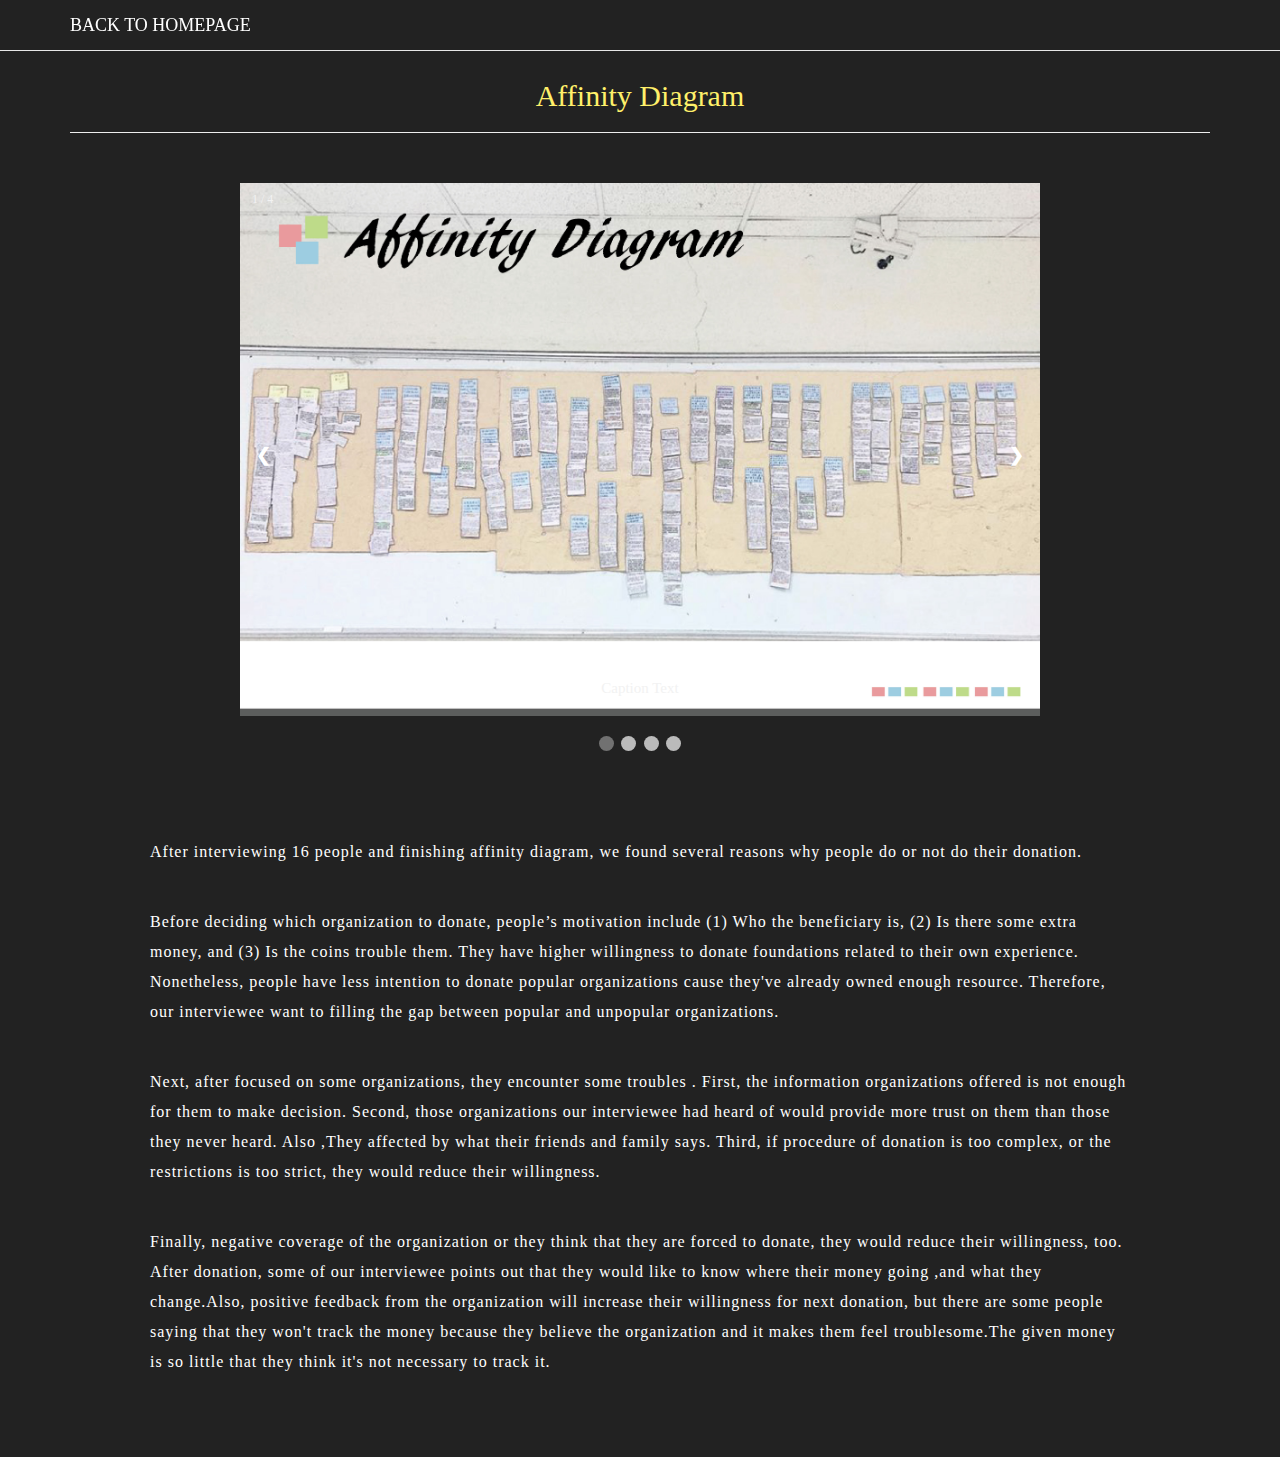
==== M2.html @ f93b4787 "init" ====
<!DOCTYPE html>
<html>

<head>
  <meta charset="UTF-8">
  <meta name="viewport" content="width=device-width, initial-scale=1">

  <title>Milestone 2</title>

  <link rel="stylesheet" href="styles/M2.css">
  <link rel="stylesheet prefetch" href="css/bootstrap.min.css">
  <script src="js/bootstrap.min.js"></script>

  <script>
    window.console = window.console || function(t) {};
  </script>

  <script>
    if (document.location.search.match(/type=embed/gi)) {
      window.parent.postMessage("resize", "*");
    }
  </script>

</head>

<body translate="no" >

<nav class="navbar navbar-default navbar-fixed-top navbar-top">
  <div class="container">
    <div class="navbar-header"><a rel="nofollow" rel="noreferrer" class="navbar-brand" href="index.html">BACK TO HOMEPAGE</a></div>
  </div>
</nav>

<section id="section_story">
  <div class="container">
    <div class="row">
        <div class="col-sm-12 title-font">
          <h2 id="fontcolor">Affinity Diagram</h2>
          <hr/>
        </div>

        <div class="col-sm-12">
        
          <div class="slideshow-container">
            
            <div class="mySlides">
              <div class="numbertext">1 / 4</div>
              <img src="images/INTERVIEW2-01.jpg" style="width:100%">
              <div class="text">Caption Text</div>
            </div>
            <div class="mySlides">
              <div class="numbertext">2 / 4</div>
              <img src="images/INTERVIEW2-02.jpg" style="width:100%">
              <div class="text">Caption Text</div>
            </div>
            <div class="mySlides">
              <div class="numbertext">3 / 4</div>
              <img src="images/INTERVIEW2-03.jpg" style="width:100%">
              <div class="text">Caption Two</div>
            </div>
            <div class="mySlides">
              <div class="numbertext">4 / 4</div>
              <img src="images/INTERVIEW2-04.jpg" style="width:100%">
              <div class="text">Caption Three</div>
            </div>
            <!-- Next and previous buttons -->
            <a class="prev" onclick="plusSlides(-1)">&#10094;</a>
            <a class="next" onclick="plusSlides(1)">&#10095;</a>
          </div>
          <br>
          <!-- The dots/circles -->
          <div style="text-align:center">
            <span class="dot" onclick="currentSlide(1)"></span> 
            <span class="dot" onclick="currentSlide(2)"></span> 
            <span class="dot" onclick="currentSlide(3)"></span>
            <span class="dot" onclick="currentSlide(4)"></span> 
          </div>

          <div class="content">
            <p>After interviewing 16 people and finishing affinity diagram, we found several reasons why people do or not do their donation.</p>
            <br>
            <p>Before deciding which organization to donate, people’s motivation include (1) Who the beneficiary is, (2) Is there some extra money, and (3) Is the coins trouble them. They have higher willingness to donate foundations related to their own experience. Nonetheless, people have less intention to donate popular organizations cause they've already owned enough resource. Therefore,  our interviewee want to filling the gap between popular and unpopular organizations.</p>
            <br>
            <p>Next, after focused on some organizations, they encounter some troubles . First, the information organizations offered is not enough for them to make decision. Second, those organizations our interviewee had heard of would provide more trust on them than those they never heard. Also ,They affected by what their friends and family says. Third, if procedure of donation is too complex, or the restrictions is too strict, they would reduce their willingness.</p>
            <br>
            <p>Finally, negative coverage of the organization or they think that they are forced to donate, they would reduce their willingness, too. After donation, some of our interviewee points out that they would like to know where their money going ,and what they change.Also, positive feedback from the organization will increase their willingness for next donation, but there are some people saying that they won't track the money because they believe the organization and it makes them feel troublesome.The given money is so little that they think it's not necessary to track it.</p>
          </div>
        
        </div>
    </div>
  </div>
</section>

  <script src='js/jquery-3.1.1.js'></script>
  <script src='js/skrollr.min.js'></script>

  <script>
    var s = skrollr.init();
      //# sourceURL=pen.js

    var slideIndex = 1;
    showSlides(slideIndex);

    // Next/previous controls
    function plusSlides(n) {
      showSlides(slideIndex += n);
    }

    // Thumbnail image controls
    function currentSlide(n) {
      showSlides(slideIndex = n);
    }

    function showSlides(n) {
      var i;
      var slides = document.getElementsByClassName("mySlides");
      var dots = document.getElementsByClassName("dot");
      if (n > slides.length) {slideIndex = 1} 
      if (n < 1) {slideIndex = slides.length}
      for (i = 0; i < slides.length; i++) {
          slides[i].style.display = "none"; 
      }
      for (i = 0; i < dots.length; i++) {
          dots[i].className = dots[i].className.replace(" active", "");
      }
      slides[slideIndex-1].style.display = "block"; 
      dots[slideIndex-1].className += " active";
    }
  </script>

  <script>
    $(window).scroll(function(evt){
    if ($(window).scrollTop()>0)
      $(".navbar").removeClass("navbar-top");
    else
        $(".navbar").addClass("navbar-top");
  });

  var s = skrollr.init();
    //# sourceURL=pen.js
  </script>

</body>
</html>
---- styles/M2.css ----
@charset "UTF-8";
* {
  font-family: 微軟正黑體;
}

body {
  height: 1000px;
  color: #222;
}

h1, h2, h3, h4, h5, h6, .h1, .h2, .h3, .h4, .h5, .h6 {
  font-weight: bold;
}

#fontcolor {
  color: #fff06a;
}

#fontshadow_b {
  text-shadow: 2px 2px 3px rgba(0,0,0,0.8);
}

nav.navbar {
  -webkit-transition: 0.5s;
  transition: 0.5s;
}

nav.navbar.navbar-default.navbar-fixed-top.navbar-top {
  background-color: transparent;
}
nav.navbar.navbar-default.navbar-fixed-top.navbar-top a {
  color: white;
  -webkit-transition: 0.5s;
  transition: 0.5s;
}
nav.navbar.navbar-default.navbar-fixed-top.navbar-top a:hover {
  color: #fff06a;
}

section {
  padding: 50px 0px;
}

section#section_story {
  background-color: #222;
  color: white;
  padding: 0;
}

section#section_story .title-font{
  margin-top: 5%;
  text-align: center;
}

section#section_story .col-sm-7 {
  text-align: center;
}

section#section_story .content{
  margin: 80px 80px;
  font-size: 16px;
  line-height: 3.0rem;
  letter-spacing: 1px;
}

* {box-sizing:border-box}

/* Slideshow container */
.slideshow-container {
  max-width: 800px;
  position: relative;
  margin: auto;
  margin-top: 30px;
}

/* Hide the images by default */
.mySlides {
    display: none;
}

/* Next & previous buttons */
.prev, .next {
  cursor: pointer;
  position: absolute;
  top: 50%;
  width: auto;
  margin-top: -22px;
  padding: 16px;
  color: white;
  font-weight: bold;
  font-size: 18px;
  transition: 0.6s ease;
  border-radius: 0 3px 3px 0;
}

/* Position the "next button" to the right */
.next {
  right: 0;
  border-radius: 3px 0 0 3px;
}

/* On hover, add a black background color with a little bit see-through */
.prev:hover, .next:hover {
  background-color: rgba(0,0,0,0.8);
}

/* Caption text */
.text {
  color: #f2f2f2;
  font-size: 15px;
  padding: 8px 12px;
  position: absolute;
  bottom: 8px;
  width: 100%;
  text-align: center;
}

/* Number text (1/3 etc) */
.numbertext {
  color: #f2f2f2;
  font-size: 12px;
  padding: 8px 12px;
  position: absolute;
  top: 0;
}

/* The dots/bullets/indicators */
.dot {
  cursor: pointer;
  height: 15px;
  width: 15px;
  margin: 0 2px;
  background-color: #bbb;
  border-radius: 50%;
  display: inline-block;
  transition: background-color 0.6s ease;
}

.active, .dot:hover {
  background-color: #717171;
}

/* Fading animation */
.fade {
  -webkit-animation-name: fade;
  -webkit-animation-duration: 1.5s;
  animation-name: fade;
  animation-duration: 1.5s;
}

@-webkit-keyframes fade {
  from {opacity: .4} 
  to {opacity: 1}
}

@keyframes fade {
  from {opacity: .4} 
  to {opacity: 1}
}
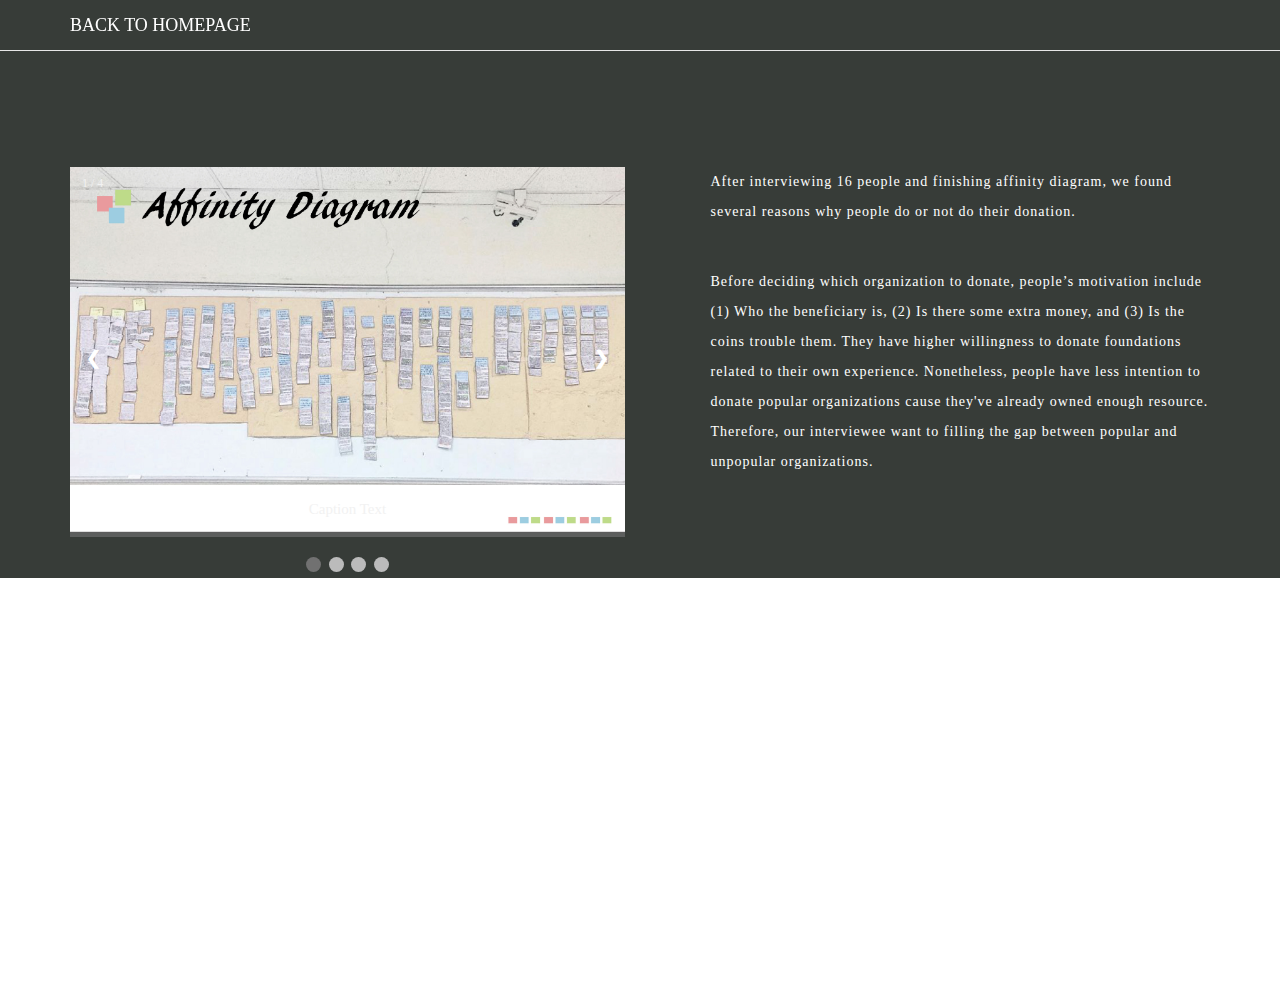
==== commit 2e944d6b: "1016_1342" ====
--- a/M2.html
+++ b/M2.html
@@ -27,66 +27,63 @@
 
 <nav class="navbar navbar-default navbar-fixed-top navbar-top">
   <div class="container">
-    <div class="navbar-header"><a rel="nofollow" rel="noreferrer" class="navbar-brand" href="index.html">BACK TO HOMEPAGE</a></div>
+    <div class="navbar-header"><a rel="nofollow" rel="noreferrer" class="navbar-brand" href="M2.html">BACK TO HOMEPAGE</a></div>
   </div>
 </nav>
 
 <section id="section_story">
   <div class="container">
     <div class="row">
-        <div class="col-sm-12 title-font">
-          <h2 id="fontcolor">Affinity Diagram</h2>
-          <hr/>
-        </div>
-
-        <div class="col-sm-12">
-        
-          <div class="slideshow-container">
-            
-            <div class="mySlides">
-              <div class="numbertext">1 / 4</div>
-              <img src="images/INTERVIEW2-01.jpg" style="width:100%">
-              <div class="text">Caption Text</div>
+          <div class="col-sm-6">
+            <div class="slideshow-container">
+              
+              <div class="mySlides">
+                <div class="numbertext">1 / 4</div>
+                <img src="images/INTERVIEW2-01.jpg" style="width:100%">
+                <div class="text">Caption Text</div>
+              </div>
+              <div class="mySlides">
+                <div class="numbertext">2 / 4</div>
+                <img src="images/INTERVIEW2-02.jpg" style="width:100%">
+                <div class="text">Caption Text</div>
+              </div>
+              <div class="mySlides">
+                <div class="numbertext">3 / 4</div>
+                <img src="images/INTERVIEW2-03.jpg" style="width:100%">
+                <div class="text">Caption Two</div>
+              </div>
+              <div class="mySlides">
+                <div class="numbertext">4 / 4</div>
+                <img src="images/INTERVIEW2-04.jpg" style="width:100%">
+                <div class="text">Caption Three</div>
+              </div>
+              <!-- Next and previous buttons -->
+              <a class="prev" onclick="plusSlides(-1)">&#10094;</a>
+              <a class="next" onclick="plusSlides(1)">&#10095;</a>
             </div>
-            <div class="mySlides">
-              <div class="numbertext">2 / 4</div>
-              <img src="images/INTERVIEW2-02.jpg" style="width:100%">
-              <div class="text">Caption Text</div>
+            <br>
+            <!-- The dots/circles -->
+            <div style="text-align:center">
+              <span class="dot" onclick="currentSlide(1)"></span> 
+              <span class="dot" onclick="currentSlide(2)"></span> 
+              <span class="dot" onclick="currentSlide(3)"></span>
+              <span class="dot" onclick="currentSlide(4)"></span> 
             </div>
-            <div class="mySlides">
-              <div class="numbertext">3 / 4</div>
-              <img src="images/INTERVIEW2-03.jpg" style="width:100%">
-              <div class="text">Caption Two</div>
-            </div>
-            <div class="mySlides">
-              <div class="numbertext">4 / 4</div>
-              <img src="images/INTERVIEW2-04.jpg" style="width:100%">
-              <div class="text">Caption Three</div>
-            </div>
-            <!-- Next and previous buttons -->
-            <a class="prev" onclick="plusSlides(-1)">&#10094;</a>
-            <a class="next" onclick="plusSlides(1)">&#10095;</a>
-          </div>
-          <br>
-          <!-- The dots/circles -->
-          <div style="text-align:center">
-            <span class="dot" onclick="currentSlide(1)"></span> 
-            <span class="dot" onclick="currentSlide(2)"></span> 
-            <span class="dot" onclick="currentSlide(3)"></span>
-            <span class="dot" onclick="currentSlide(4)"></span> 
           </div>
 
-          <div class="content">
-            <p>After interviewing 16 people and finishing affinity diagram, we found several reasons why people do or not do their donation.</p>
-            <br>
-            <p>Before deciding which organization to donate, people’s motivation include (1) Who the beneficiary is, (2) Is there some extra money, and (3) Is the coins trouble them. They have higher willingness to donate foundations related to their own experience. Nonetheless, people have less intention to donate popular organizations cause they've already owned enough resource. Therefore,  our interviewee want to filling the gap between popular and unpopular organizations.</p>
-            <br>
-            <p>Next, after focused on some organizations, they encounter some troubles . First, the information organizations offered is not enough for them to make decision. Second, those organizations our interviewee had heard of would provide more trust on them than those they never heard. Also ,They affected by what their friends and family says. Third, if procedure of donation is too complex, or the restrictions is too strict, they would reduce their willingness.</p>
-            <br>
-            <p>Finally, negative coverage of the organization or they think that they are forced to donate, they would reduce their willingness, too. After donation, some of our interviewee points out that they would like to know where their money going ,and what they change.Also, positive feedback from the organization will increase their willingness for next donation, but there are some people saying that they won't track the money because they believe the organization and it makes them feel troublesome.The given money is so little that they think it's not necessary to track it.</p>
+          <div class="col-sm-6">
+            <div class="content">
+              <p>After interviewing 16 people and finishing affinity diagram, we found several reasons why people do or not do their donation.</p>
+              <br>
+              <p>Before deciding which organization to donate, people’s motivation include (1) Who the beneficiary is, (2) Is there some extra money, and (3) Is the coins trouble them. They have higher willingness to donate foundations related to their own experience. Nonetheless, people have less intention to donate popular organizations cause they've already owned enough resource. Therefore,  our interviewee want to filling the gap between popular and unpopular organizations.</p>
+  <!--             <br>
+              <p>Next, after focused on some organizations, they encounter some troubles . First, the information organizations offered is not enough for them to make decision. Second, those organizations our interviewee had heard of would provide more trust on them than those they never heard. Also ,They affected by what their friends and family says. Third, if procedure of donation is too complex, or the restrictions is too strict, they would reduce their willingness.</p>
+              <br>
+              <p>Finally, negative coverage of the organization or they think that they are forced to donate, they would reduce their willingness, too. After donation, some of our interviewee points out that they would like to know where their money going ,and what they change.Also, positive feedback from the organization will increase their willingness for next donation, but there are some people saying that they won't track the money because they believe the organization and it makes them feel troublesome.The given money is so little that they think it's not necessary to track it.</p> -->
+            </div>
           </div>
         
-        </div>
+        
     </div>
   </div>
 </section>
--- a/styles/M2.css
+++ b/styles/M2.css
@@ -5,7 +5,6 @@
 
 body {
   height: 1000px;
-  color: #222;
 }
 
 h1, h2, h3, h4, h5, h6, .h1, .h2, .h3, .h4, .h5, .h6 {
@@ -14,10 +13,6 @@
 
 #fontcolor {
   color: #fff06a;
-}
-
-#fontshadow_b {
-  text-shadow: 2px 2px 3px rgba(0,0,0,0.8);
 }
 
 nav.navbar {
@@ -34,7 +29,7 @@
   transition: 0.5s;
 }
 nav.navbar.navbar-default.navbar-fixed-top.navbar-top a:hover {
-  color: #fff06a;
+  color: #66BAB7;
 }
 
 section {
@@ -42,7 +37,7 @@
 }
 
 section#section_story {
-  background-color: #222;
+  background-color: #373C38;
   color: white;
   padding: 0;
 }
@@ -57,8 +52,9 @@
 }
 
 section#section_story .content{
-  margin: 80px 80px;
-  font-size: 16px;
+  margin-left: 10%;
+  margin-top: 30%;
+  font-size: 14px;
   line-height: 3.0rem;
   letter-spacing: 1px;
 }
@@ -70,7 +66,7 @@
   max-width: 800px;
   position: relative;
   margin: auto;
-  margin-top: 30px;
+  margin-top: 30%;
 }
 
 /* Hide the images by default */
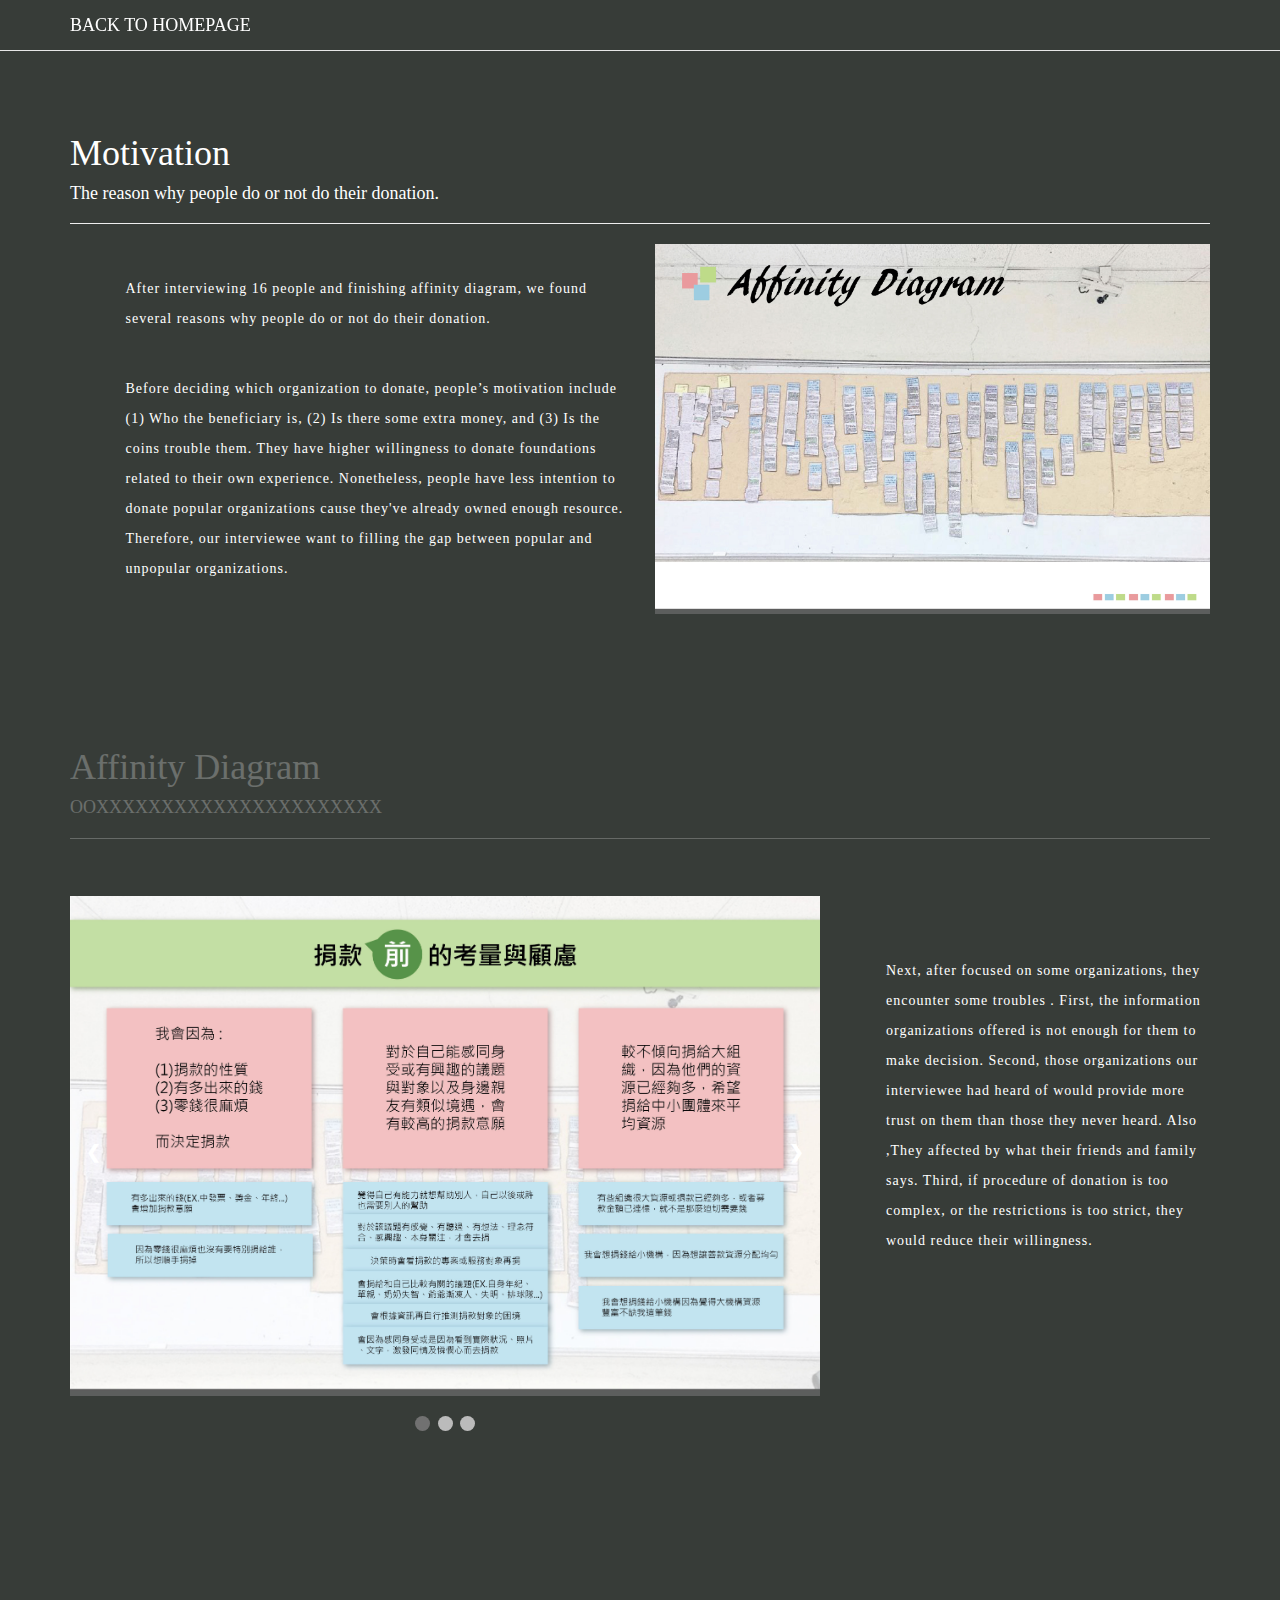
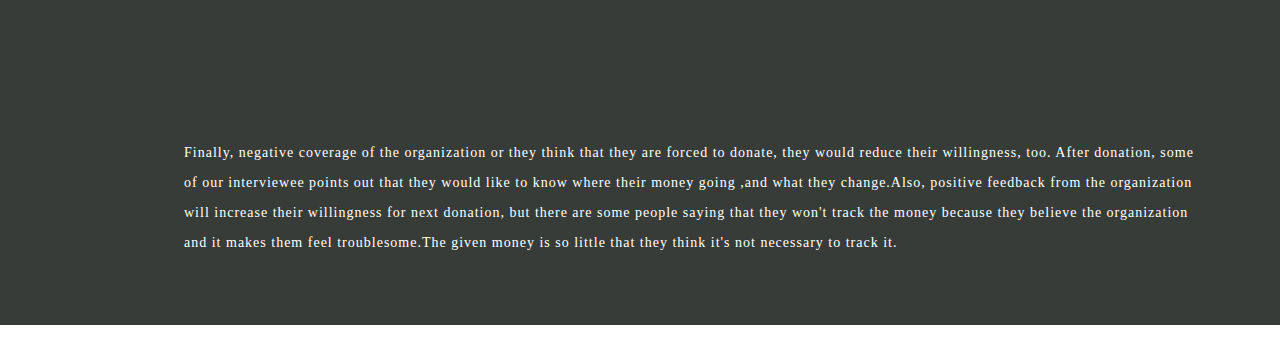
==== commit 884ecc4a: "10161412" ====
--- a/M2.html
+++ b/M2.html
@@ -33,29 +33,51 @@
 
 <section id="section_story">
   <div class="container">
-    <div class="row">
+    <div class="row section_content">
+          <div class="col-sm-12" data-bottom-top="transform: translateY(-50px);opacity: 0" data-center="transform: translateY(0px);opacity: 1">
+            <h1>Motivation</h1>
+            <h4>The reason why people do or not do their donation.</h4>
+            <hr/>
+          </div>
           <div class="col-sm-6">
+            <div class="content">
+              <br>
+              <p>After interviewing 16 people and finishing affinity diagram, we found several reasons why people do or not do their donation.</p>
+              <br>
+              <p>Before deciding which organization to donate, people’s motivation include (1) Who the beneficiary is, (2) Is there some extra money, and (3) Is the coins trouble them. They have higher willingness to donate foundations related to their own experience. Nonetheless, people have less intention to donate popular organizations cause they've already owned enough resource. Therefore,  our interviewee want to filling the gap between popular and unpopular organizations.</p>
+            </div>
+          </div>
+          <div class="col-sm-6">
+            <div class="img_wrap" data-bottom-top="transform: translateY(-50px);opacity: 0" data-center="transform: translateY(0px);opacity: 1"><img src="images/INTERVIEW2-01.jpg" alt=""/></div>
+          </div>
+        
+        
+    </div>
+  </div>
+</section>
+
+<section id="section_story">
+  <div class="container">
+    <div class="row section_content">
+          <div class="col-sm-12" data-bottom-top="transform: translateY(-50px);opacity: 0" data-center="transform: translateY(0px);opacity: 1">
+            <h1>Affinity Diagram</h1>
+            <h4>OOXXXXXXXXXXXXXXXXXXXXXX</h4>
+            <hr/>
+          </div>
+          <div class="col-sm-8">
             <div class="slideshow-container">
               
               <div class="mySlides">
-                <div class="numbertext">1 / 4</div>
-                <img src="images/INTERVIEW2-01.jpg" style="width:100%">
-                <div class="text">Caption Text</div>
+                <div class="numbertext">1 / 3</div>
+                <img src="images/INTERVIEW2-02.jpg" style="width:100%">
               </div>
               <div class="mySlides">
-                <div class="numbertext">2 / 4</div>
-                <img src="images/INTERVIEW2-02.jpg" style="width:100%">
-                <div class="text">Caption Text</div>
+                <div class="numbertext">2 / 3</div>
+                <img src="images/INTERVIEW2-03.jpg" style="width:100%">
               </div>
               <div class="mySlides">
-                <div class="numbertext">3 / 4</div>
-                <img src="images/INTERVIEW2-03.jpg" style="width:100%">
-                <div class="text">Caption Two</div>
-              </div>
-              <div class="mySlides">
-                <div class="numbertext">4 / 4</div>
+                <div class="numbertext">3 / 3</div>
                 <img src="images/INTERVIEW2-04.jpg" style="width:100%">
-                <div class="text">Caption Three</div>
               </div>
               <!-- Next and previous buttons -->
               <a class="prev" onclick="plusSlides(-1)">&#10094;</a>
@@ -66,24 +88,34 @@
             <div style="text-align:center">
               <span class="dot" onclick="currentSlide(1)"></span> 
               <span class="dot" onclick="currentSlide(2)"></span> 
-              <span class="dot" onclick="currentSlide(3)"></span>
-              <span class="dot" onclick="currentSlide(4)"></span> 
+              <span class="dot" onclick="currentSlide(3)"></span> 
             </div>
           </div>
 
-          <div class="col-sm-6">
+          <div class="col-sm-4">
             <div class="content">
-              <p>After interviewing 16 people and finishing affinity diagram, we found several reasons why people do or not do their donation.</p>
-              <br>
-              <p>Before deciding which organization to donate, people’s motivation include (1) Who the beneficiary is, (2) Is there some extra money, and (3) Is the coins trouble them. They have higher willingness to donate foundations related to their own experience. Nonetheless, people have less intention to donate popular organizations cause they've already owned enough resource. Therefore,  our interviewee want to filling the gap between popular and unpopular organizations.</p>
-  <!--             <br>
+              <br><br>
               <p>Next, after focused on some organizations, they encounter some troubles . First, the information organizations offered is not enough for them to make decision. Second, those organizations our interviewee had heard of would provide more trust on them than those they never heard. Also ,They affected by what their friends and family says. Third, if procedure of donation is too complex, or the restrictions is too strict, they would reduce their willingness.</p>
-              <br>
-              <p>Finally, negative coverage of the organization or they think that they are forced to donate, they would reduce their willingness, too. After donation, some of our interviewee points out that they would like to know where their money going ,and what they change.Also, positive feedback from the organization will increase their willingness for next donation, but there are some people saying that they won't track the money because they believe the organization and it makes them feel troublesome.The given money is so little that they think it's not necessary to track it.</p> -->
+              
             </div>
           </div>
-        
-        
+    </div>
+  </div>
+</section>
+
+<section id="section_story">
+  <div class="container">
+    <div class="row section_content">
+          <div class="col-sm-12" data-bottom-top="transform: translateY(-50px);opacity: 0" data-center="transform: translateY(0px);opacity: 1">
+            <h1>Summerize</h1>
+            <h4>OOXXXXXXXXXXXXXXXXXXXXXX</h4>
+            <hr/>
+          </div>
+          <div class="col-sm-12">
+            <div class="content">
+              <p>Finally, negative coverage of the organization or they think that they are forced to donate, they would reduce their willingness, too. After donation, some of our interviewee points out that they would like to know where their money going ,and what they change.Also, positive feedback from the organization will increase their willingness for next donation, but there are some people saying that they won't track the money because they believe the organization and it makes them feel troublesome.The given money is so little that they think it's not necessary to track it.</p>
+            </div>
+          </div>
     </div>
   </div>
 </section>
--- a/styles/M2.css
+++ b/styles/M2.css
@@ -53,10 +53,22 @@
 
 section#section_story .content{
   margin-left: 10%;
-  margin-top: 30%;
   font-size: 14px;
   line-height: 3.0rem;
   letter-spacing: 1px;
+}
+
+section#section_story .section_content{
+  margin-top: 10%;
+  margin-bottom: 5%;
+}
+
+section#section_story img {
+  width: 100%;
+}
+
+section#section_story .img_wrap {
+  max-height: 220px;
 }
 
 * {box-sizing:border-box}
@@ -66,7 +78,6 @@
   max-width: 800px;
   position: relative;
   margin: auto;
-  margin-top: 30%;
 }
 
 /* Hide the images by default */
